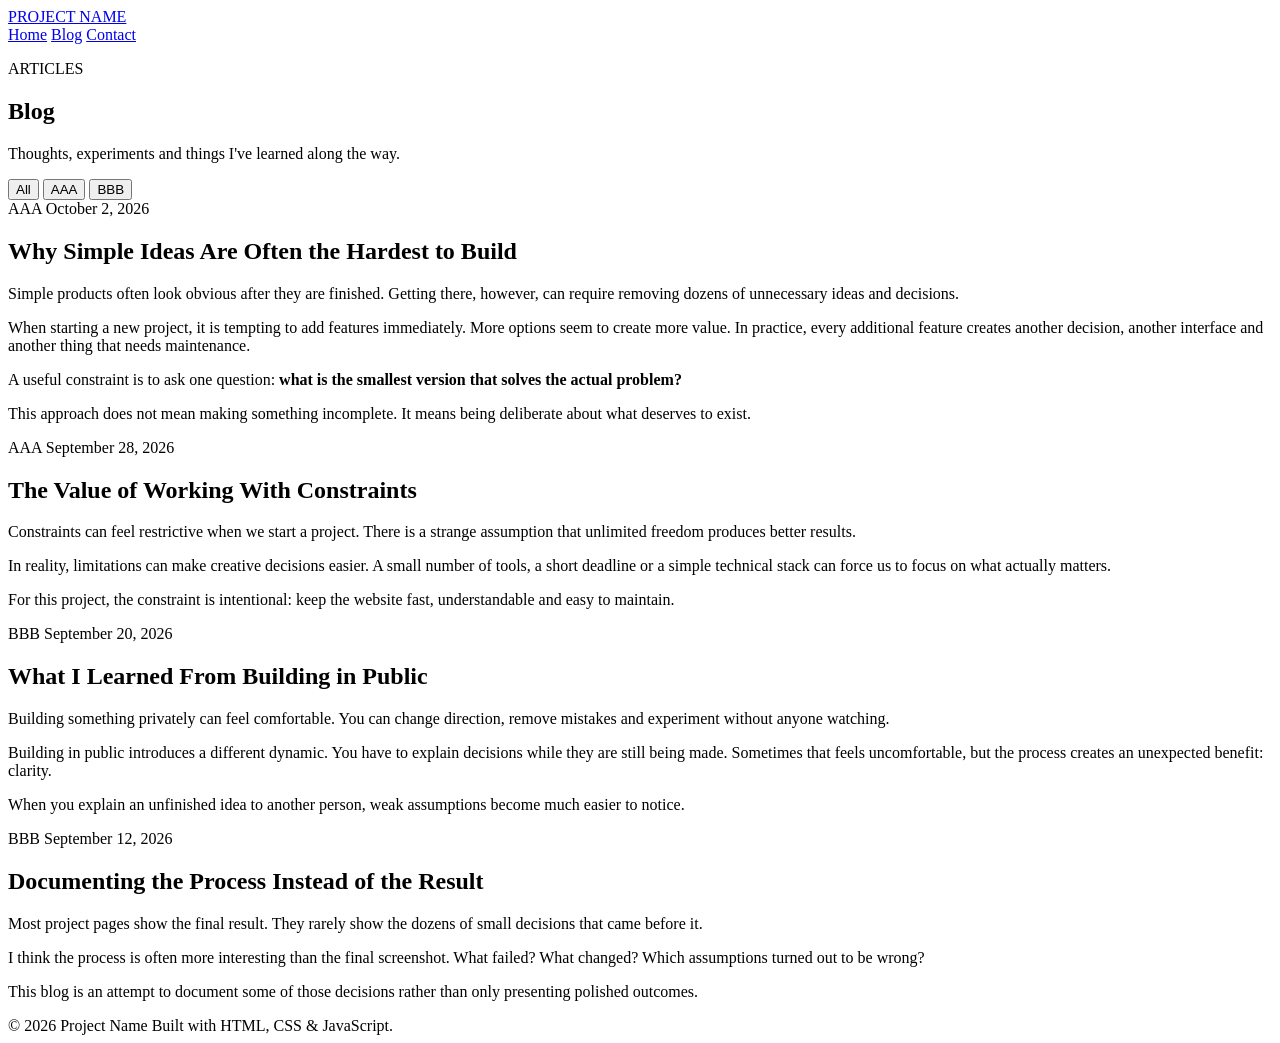
==== blog.html @ e4780aed "Create blog.html" ====
<!DOCTYPE html>
<html lang="en">
<head>
  <meta charset="UTF-8">
  <meta name="viewport" content="width=device-width, initial-scale=1.0">

  <title>Blog — Project Name</title>
  <meta
    name="description"
    content="Articles and ideas from Project Name."
  >

  <link rel="stylesheet" href="style.css">
</head>

<body>

  <header class="site-header">
    <div class="container nav">

      <a href="index.html" class="logo">PROJECT NAME</a>

      <nav>
        <a href="index.html">Home</a>
        <a href="blog.html" class="active">Blog</a>
        <a href="contact.html">Contact</a>
      </nav>

    </div>
  </header>


  <main>

    <section class="page-header">
      <div class="container">

        <p class="eyebrow">ARTICLES</p>

        <h1>Blog</h1>

        <p>
          Thoughts, experiments and things I've learned along the way.
        </p>

      </div>
    </section>


    <section class="blog-section">
      <div class="container">


        <!-- FILTERS -->

        <div class="filters">

          <button
            class="filter active"
            data-filter="all"
          >
            All
          </button>

          <button
            class="filter"
            data-filter="AAA"
          >
            AAA
          </button>

          <button
            class="filter"
            data-filter="BBB"
          >
            BBB
          </button>

        </div>


        <!-- ARTICLES -->

        <div class="articles">


          <article class="article" data-category="AAA">

            <div class="article-meta">
              <span class="tag">AAA</span>
              <span>October 2, 2026</span>
            </div>

            <h2>
              Why Simple Ideas Are Often the Hardest to Build
            </h2>

            <p>
              Simple products often look obvious after they are finished.
              Getting there, however, can require removing dozens of
              unnecessary ideas and decisions.
            </p>

            <p>
              When starting a new project, it is tempting to add features
              immediately. More options seem to create more value. In
              practice, every additional feature creates another decision,
              another interface and another thing that needs maintenance.
            </p>

            <p>
              A useful constraint is to ask one question:
              <strong>what is the smallest version that solves the actual problem?</strong>
            </p>

            <p>
              This approach does not mean making something incomplete.
              It means being deliberate about what deserves to exist.
            </p>

          </article>


          <article class="article" data-category="AAA">

            <div class="article-meta">
              <span class="tag">AAA</span>
              <span>September 28, 2026</span>
            </div>

            <h2>
              The Value of Working With Constraints
            </h2>

            <p>
              Constraints can feel restrictive when we start a project.
              There is a strange assumption that unlimited freedom produces
              better results.
            </p>

            <p>
              In reality, limitations can make creative decisions easier.
              A small number of tools, a short deadline or a simple
              technical stack can force us to focus on what actually matters.
            </p>

            <p>
              For this project, the constraint is intentional:
              keep the website fast, understandable and easy to maintain.
            </p>

          </article>


          <article class="article" data-category="BBB">

            <div class="article-meta">
              <span class="tag">BBB</span>
              <span>September 20, 2026</span>
            </div>

            <h2>
              What I Learned From Building in Public
            </h2>

            <p>
              Building something privately can feel comfortable.
              You can change direction, remove mistakes and experiment
              without anyone watching.
            </p>

            <p>
              Building in public introduces a different dynamic.
              You have to explain decisions while they are still being made.
              Sometimes that feels uncomfortable, but the process creates
              an unexpected benefit: clarity.
            </p>

            <p>
              When you explain an unfinished idea to another person,
              weak assumptions become much easier to notice.
            </p>

          </article>


          <article class="article" data-category="BBB">

            <div class="article-meta">
              <span class="tag">BBB</span>
              <span>September 12, 2026</span>
            </div>

            <h2>
              Documenting the Process Instead of the Result
            </h2>

            <p>
              Most project pages show the final result.
              They rarely show the dozens of small decisions that came before it.
            </p>

            <p>
              I think the process is often more interesting than the final
              screenshot. What failed? What changed? Which assumptions turned
              out to be wrong?
            </p>

            <p>
              This blog is an attempt to document some of those decisions
              rather than only presenting polished outcomes.
            </p>

          </article>


        </div>

      </div>
    </section>

  </main>


  <footer>
    <div class="container footer-inner">
      <span>© 2026 Project Name</span>
      <span>Built with HTML, CSS & JavaScript.</span>
    </div>
  </footer>


  <script src="script.js"></script>
</body>
</html>
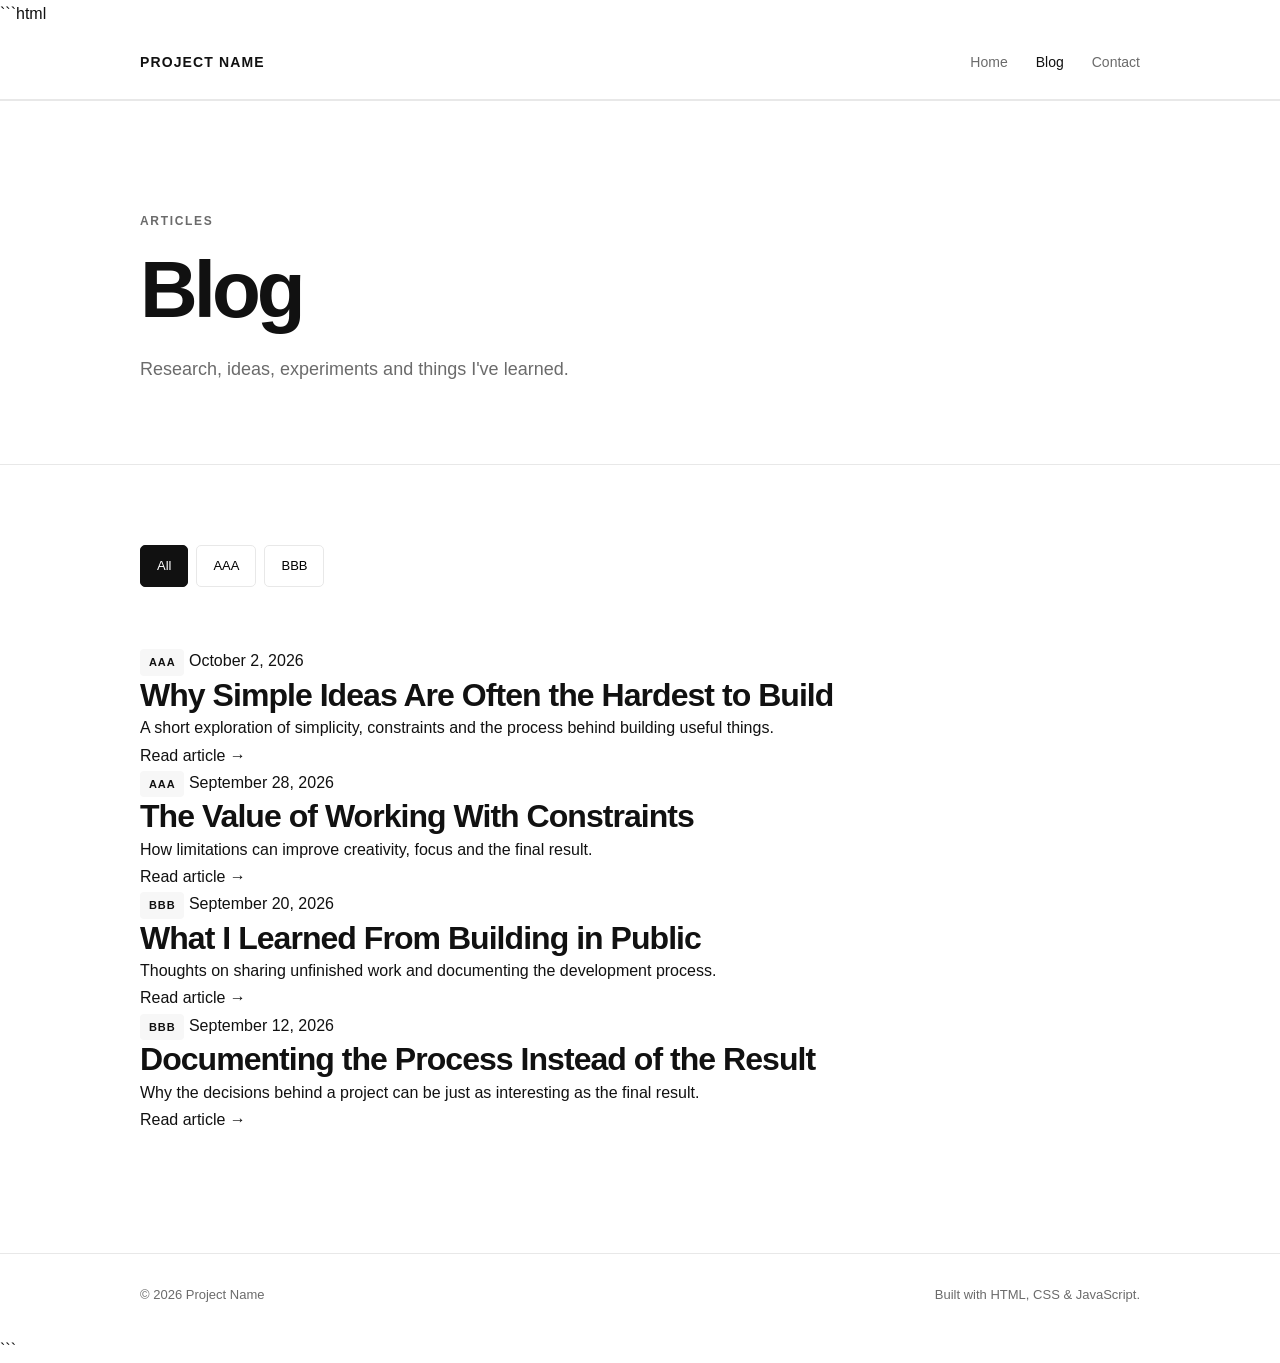
==== commit d689cbdb: "Update blog.html" ====
--- a/blog.html
+++ b/blog.html
@@ -1,3 +1,4 @@
+```html
 <!DOCTYPE html>
 <html lang="en">
 <head>
@@ -7,7 +8,7 @@
   <title>Blog — Project Name</title>
   <meta
     name="description"
-    content="Articles and ideas from Project Name."
+    content="Articles, research and ideas from Project Name."
   >
 
   <link rel="stylesheet" href="style.css">
@@ -40,7 +41,7 @@
         <h1>Blog</h1>
 
         <p>
-          Thoughts, experiments and things I've learned along the way.
+          Research, ideas, experiments and things I've learned.
         </p>
 
       </div>
@@ -50,43 +51,37 @@
     <section class="blog-section">
       <div class="container">
 
-
         <!-- FILTERS -->
 
         <div class="filters">
 
-          <button
-            class="filter active"
-            data-filter="all"
-          >
+          <button class="filter active" data-filter="all">
             All
           </button>
 
-          <button
-            class="filter"
-            data-filter="AAA"
-          >
+          <button class="filter" data-filter="AAA">
             AAA
           </button>
 
-          <button
-            class="filter"
-            data-filter="BBB"
-          >
+          <button class="filter" data-filter="BBB">
             BBB
           </button>
 
         </div>
 
 
-        <!-- ARTICLES -->
-
-        <div class="articles">
-
-
-          <article class="article" data-category="AAA">
-
-            <div class="article-meta">
+        <!-- ARTICLE LIST -->
+
+        <div class="article-list">
+
+
+          <a
+            href="blog/simple-ideas.html"
+            class="article-preview"
+            data-category="AAA"
+          >
+
+            <div class="article-preview-meta">
               <span class="tag">AAA</span>
               <span>October 2, 2026</span>
             </div>
@@ -96,34 +91,24 @@
             </h2>
 
             <p>
-              Simple products often look obvious after they are finished.
-              Getting there, however, can require removing dozens of
-              unnecessary ideas and decisions.
-            </p>
-
-            <p>
-              When starting a new project, it is tempting to add features
-              immediately. More options seem to create more value. In
-              practice, every additional feature creates another decision,
-              another interface and another thing that needs maintenance.
-            </p>
-
-            <p>
-              A useful constraint is to ask one question:
-              <strong>what is the smallest version that solves the actual problem?</strong>
-            </p>
-
-            <p>
-              This approach does not mean making something incomplete.
-              It means being deliberate about what deserves to exist.
-            </p>
-
-          </article>
-
-
-          <article class="article" data-category="AAA">
-
-            <div class="article-meta">
+              A short exploration of simplicity, constraints
+              and the process behind building useful things.
+            </p>
+
+            <span class="read-more">
+              Read article →
+            </span>
+
+          </a>
+
+
+          <a
+            href="blog/constraints.html"
+            class="article-preview"
+            data-category="AAA"
+          >
+
+            <div class="article-preview-meta">
               <span class="tag">AAA</span>
               <span>September 28, 2026</span>
             </div>
@@ -133,28 +118,24 @@
             </h2>
 
             <p>
-              Constraints can feel restrictive when we start a project.
-              There is a strange assumption that unlimited freedom produces
-              better results.
-            </p>
-
-            <p>
-              In reality, limitations can make creative decisions easier.
-              A small number of tools, a short deadline or a simple
-              technical stack can force us to focus on what actually matters.
-            </p>
-
-            <p>
-              For this project, the constraint is intentional:
-              keep the website fast, understandable and easy to maintain.
-            </p>
-
-          </article>
-
-
-          <article class="article" data-category="BBB">
-
-            <div class="article-meta">
+              How limitations can improve creativity, focus
+              and the final result.
+            </p>
+
+            <span class="read-more">
+              Read article →
+            </span>
+
+          </a>
+
+
+          <a
+            href="blog/building-in-public.html"
+            class="article-preview"
+            data-category="BBB"
+          >
+
+            <div class="article-preview-meta">
               <span class="tag">BBB</span>
               <span>September 20, 2026</span>
             </div>
@@ -164,29 +145,24 @@
             </h2>
 
             <p>
-              Building something privately can feel comfortable.
-              You can change direction, remove mistakes and experiment
-              without anyone watching.
-            </p>
-
-            <p>
-              Building in public introduces a different dynamic.
-              You have to explain decisions while they are still being made.
-              Sometimes that feels uncomfortable, but the process creates
-              an unexpected benefit: clarity.
-            </p>
-
-            <p>
-              When you explain an unfinished idea to another person,
-              weak assumptions become much easier to notice.
-            </p>
-
-          </article>
-
-
-          <article class="article" data-category="BBB">
-
-            <div class="article-meta">
+              Thoughts on sharing unfinished work and
+              documenting the development process.
+            </p>
+
+            <span class="read-more">
+              Read article →
+            </span>
+
+          </a>
+
+
+          <a
+            href="blog/documenting-process.html"
+            class="article-preview"
+            data-category="BBB"
+          >
+
+            <div class="article-preview-meta">
               <span class="tag">BBB</span>
               <span>September 12, 2026</span>
             </div>
@@ -196,22 +172,15 @@
             </h2>
 
             <p>
-              Most project pages show the final result.
-              They rarely show the dozens of small decisions that came before it.
-            </p>
-
-            <p>
-              I think the process is often more interesting than the final
-              screenshot. What failed? What changed? Which assumptions turned
-              out to be wrong?
-            </p>
-
-            <p>
-              This blog is an attempt to document some of those decisions
-              rather than only presenting polished outcomes.
-            </p>
-
-          </article>
+              Why the decisions behind a project can be
+              just as interesting as the final result.
+            </p>
+
+            <span class="read-more">
+              Read article →
+            </span>
+
+          </a>
 
 
         </div>
@@ -231,5 +200,7 @@
 
 
   <script src="script.js"></script>
+
 </body>
 </html>
+```
--- a/style.css
+++ b/style.css
@@ -0,0 +1,562 @@
+:root {
+  --background: #ffffff;
+  --text: #111111;
+  --muted: #6b6b6b;
+  --border: #e8e8e8;
+  --soft: #f7f7f7;
+
+  --max-width: 1000px;
+}
+
+
+* {
+  box-sizing: border-box;
+  margin: 0;
+  padding: 0;
+}
+
+
+html {
+  scroll-behavior: smooth;
+}
+
+
+body {
+  font-family:
+    -apple-system,
+    BlinkMacSystemFont,
+    "Segoe UI",
+    Roboto,
+    Helvetica,
+    Arial,
+    sans-serif;
+
+  background: var(--background);
+  color: var(--text);
+
+  line-height: 1.7;
+}
+
+
+a {
+  color: inherit;
+  text-decoration: none;
+}
+
+
+.container {
+  width: min(90%, var(--max-width));
+  margin: 0 auto;
+}
+
+
+/* =========================
+   HEADER
+========================= */
+
+
+.site-header {
+  border-bottom: 1px solid var(--border);
+}
+
+
+.nav {
+  height: 72px;
+
+  display: flex;
+  align-items: center;
+  justify-content: space-between;
+}
+
+
+.logo {
+  font-size: 14px;
+  font-weight: 700;
+  letter-spacing: 0.08em;
+}
+
+
+nav {
+  display: flex;
+  gap: 28px;
+}
+
+
+nav a {
+  color: var(--muted);
+  font-size: 14px;
+}
+
+
+nav a:hover,
+nav a.active {
+  color: var(--text);
+}
+
+
+/* =========================
+   HERO
+========================= */
+
+
+.hero {
+  padding: 150px 0 140px;
+}
+
+
+.eyebrow {
+  margin-bottom: 18px;
+
+  font-size: 12px;
+  font-weight: 700;
+  letter-spacing: 0.14em;
+
+  color: var(--muted);
+}
+
+
+.hero h1 {
+  max-width: 850px;
+
+  font-size: clamp(3rem, 8vw, 6rem);
+  line-height: 1;
+  letter-spacing: -0.055em;
+}
+
+
+.hero h1 span {
+  display: block;
+  color: var(--muted);
+}
+
+
+.hero-text {
+  max-width: 620px;
+
+  margin-top: 32px;
+
+  font-size: 19px;
+  color: var(--muted);
+}
+
+
+.hero-actions {
+  display: flex;
+  gap: 12px;
+
+  margin-top: 40px;
+}
+
+
+.button {
+  display: inline-block;
+
+  padding: 12px 20px;
+
+  border: 1px solid var(--text);
+  border-radius: 6px;
+
+  font-size: 14px;
+
+  transition: 0.2s ease;
+}
+
+
+.button-dark {
+  background: var(--text);
+  color: white;
+}
+
+
+.button-dark:hover {
+  opacity: 0.8;
+}
+
+
+.button-light:hover {
+  background: var(--soft);
+}
+
+
+/* =========================
+   SECTIONS
+========================= */
+
+
+section {
+  border-top: 1px solid var(--border);
+}
+
+
+.intro {
+  padding: 100px 0;
+}
+
+
+.two-column {
+  display: grid;
+
+  grid-template-columns: 1fr 1fr;
+
+  gap: 80px;
+}
+
+
+h2 {
+  font-size: 32px;
+  line-height: 1.2;
+  letter-spacing: -0.03em;
+}
+
+
+.text-block {
+  color: var(--muted);
+}
+
+
+.text-block p + p {
+  margin-top: 20px;
+}
+
+
+/* =========================
+   FEATURED
+========================= */
+
+
+.featured {
+  padding: 100px 0;
+}
+
+
+.section-heading {
+  display: flex;
+
+  align-items: end;
+  justify-content: space-between;
+
+  margin-bottom: 40px;
+}
+
+
+.text-link {
+  font-size: 14px;
+  font-weight: 500;
+}
+
+
+.text-link:hover {
+  text-decoration: underline;
+}
+
+
+.cards {
+  display: grid;
+
+  grid-template-columns: repeat(2, 1fr);
+
+  gap: 20px;
+}
+
+
+.card {
+  padding: 32px;
+
+  border: 1px solid var(--border);
+  border-radius: 8px;
+
+  transition: border-color 0.2s ease;
+}
+
+
+.card:hover {
+  border-color: #999;
+}
+
+
+.card h3 {
+  margin: 20px 0 12px;
+
+  font-size: 22px;
+  line-height: 1.3;
+}
+
+
+.card p {
+  margin-bottom: 28px;
+
+  color: var(--muted);
+  font-size: 15px;
+}
+
+
+.tag {
+  display: inline-block;
+
+  padding: 4px 9px;
+
+  background: var(--soft);
+
+  border-radius: 4px;
+
+  font-size: 11px;
+  font-weight: 700;
+  letter-spacing: 0.08em;
+}
+
+
+/* =========================
+   PAGE HEADER
+========================= */
+
+
+.page-header {
+  padding: 110px 0 80px;
+}
+
+
+.page-header h1 {
+  font-size: clamp(3rem, 8vw, 5rem);
+
+  line-height: 1;
+  letter-spacing: -0.05em;
+}
+
+
+.page-header > div > p:last-child {
+  margin-top: 24px;
+
+  color: var(--muted);
+  font-size: 18px;
+}
+
+
+/* =========================
+   BLOG
+========================= */
+
+
+.blog-section {
+  padding: 80px 0 120px;
+}
+
+
+.filters {
+  display: flex;
+  gap: 8px;
+
+  margin-bottom: 60px;
+}
+
+
+.filter {
+  padding: 9px 16px;
+
+  border: 1px solid var(--border);
+  border-radius: 5px;
+
+  background: white;
+
+  font: inherit;
+  font-size: 13px;
+
+  cursor: pointer;
+}
+
+
+.filter:hover {
+  border-color: #999;
+}
+
+
+.filter.active {
+  background: var(--text);
+  color: white;
+
+  border-color: var(--text);
+}
+
+
+.articles {
+  display: grid;
+  gap: 80px;
+}
+
+
+.article {
+  max-width: 760px;
+}
+
+
+.article-meta {
+  display: flex;
+  align-items: center;
+  gap: 14px;
+
+  margin-bottom: 20px;
+
+  color: var(--muted);
+  font-size: 13px;
+}
+
+
+.article h2 {
+  margin-bottom: 28px;
+
+  font-size: clamp(2rem, 5vw, 3rem);
+}
+
+
+.article p {
+  margin-bottom: 20px;
+
+  color: #4d4d4d;
+}
+
+
+.article strong {
+  color: var(--text);
+}
+
+
+.article.hidden {
+  display: none;
+}
+
+
+/* =========================
+   CONTACT
+========================= */
+
+
+.contact-section {
+  padding: 100px 0 140px;
+}
+
+
+.contact-content {
+  display: grid;
+
+  grid-template-columns: 1fr 1fr;
+
+  gap: 80px;
+}
+
+
+.contact-content h2 {
+  margin-bottom: 16px;
+
+  font-size: 18px;
+}
+
+
+.contact-link {
+  font-size: 20px;
+}
+
+
+.social-links {
+  display: flex;
+  gap: 20px;
+
+  color: var(--muted);
+}
+
+
+.social-links a:hover {
+  color: var(--text);
+  text-decoration: underline;
+}
+
+
+/* =========================
+   FOOTER
+========================= */
+
+
+footer {
+  border-top: 1px solid var(--border);
+
+  padding: 30px 0;
+
+  color: var(--muted);
+
+  font-size: 13px;
+}
+
+
+.footer-inner {
+  display: flex;
+  justify-content: space-between;
+  gap: 20px;
+}
+
+
+/* =========================
+   MOBILE
+========================= */
+
+
+@media (max-width: 700px) {
+
+  .nav {
+    height: auto;
+
+    padding: 22px 0;
+
+    align-items: flex-start;
+
+    gap: 20px;
+  }
+
+
+  nav {
+    gap: 14px;
+  }
+
+
+  .hero {
+    padding: 90px 0 100px;
+  }
+
+
+  .hero-actions {
+    flex-direction: column;
+
+    align-items: flex-start;
+  }
+
+
+  .two-column,
+  .cards,
+  .contact-content {
+    grid-template-columns: 1fr;
+
+    gap: 40px;
+  }
+
+
+  .section-heading {
+    align-items: flex-start;
+
+    flex-direction: column;
+
+    gap: 20px;
+  }
+
+
+  .featured,
+  .intro,
+  .blog-section,
+  .contact-section {
+    padding: 70px 0;
+  }
+
+
+  .footer-inner {
+    flex-direction: column;
+  }
+
+}
+
+filters.forEach((filter) => {
